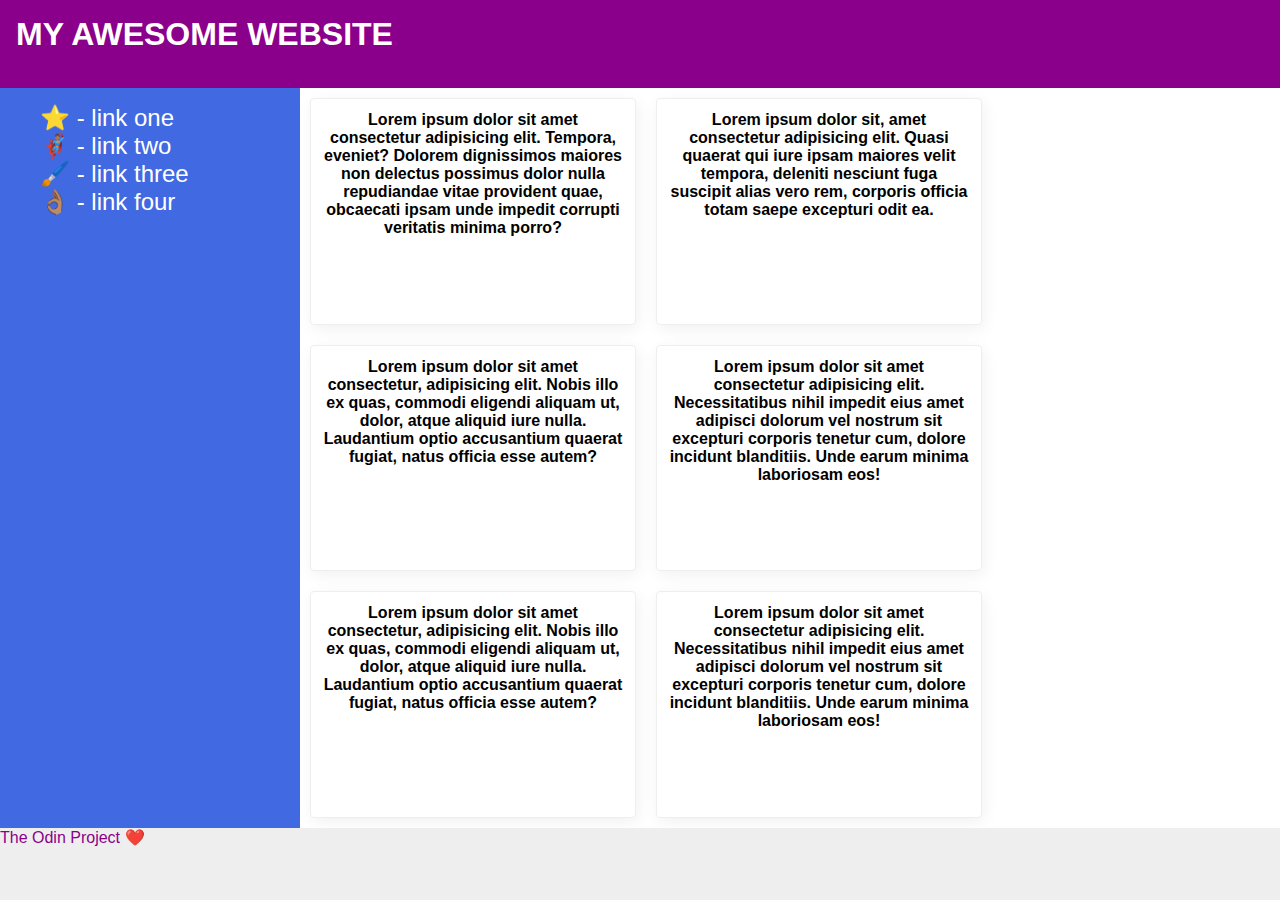
==== flex/07-flex-layout-2/index.html @ 6d554361 "Partial Solve, Checkpoint Save. Commiting for the excersise of uploading changes." ====
<!DOCTYPE html>
<html lang="en">
  <head>
    <meta charset="UTF-8">
    <meta http-equiv="X-UA-Compatible" content="IE=edge">
    <meta name="viewport" content="width=device-width, initial-scale=1.0">
    <title>The Holy Grail</title>
    <link rel="stylesheet" href="style.css">
  </head>
  <body>
    <div class="header">
        MY AWESOME WEBSITE
    </div>
    <div class="main">
      <div class="sidebar">
        <ul>
          <li><a href="#">⭐ - link one</a></li>
          <li><a href="#">🦸🏽‍♂️ - link two</a></li>
          <li><a href="#">🖌️ - link three</a></li>
          <li><a href="#">👌🏽 - link four</a></li>
        </ul>
      </div>
      <div class="content">
        <div class="card">Lorem ipsum dolor sit amet consectetur adipisicing elit. Tempora, eveniet? Dolorem dignissimos maiores non delectus possimus dolor nulla repudiandae vitae provident quae, obcaecati ipsam unde impedit corrupti veritatis minima porro?</div>
        <div class="card">Lorem ipsum dolor sit, amet consectetur adipisicing elit. Quasi quaerat qui iure ipsam maiores velit tempora, deleniti nesciunt fuga suscipit alias vero rem, corporis officia totam saepe excepturi odit ea.</div>
        <div class="card">Lorem ipsum dolor sit amet consectetur, adipisicing elit. Nobis illo ex quas, commodi eligendi aliquam ut, dolor, atque aliquid iure nulla. Laudantium optio accusantium quaerat fugiat, natus officia esse autem?</div>
        <div class="card">Lorem ipsum dolor sit amet consectetur adipisicing elit. Necessitatibus nihil impedit eius amet adipisci dolorum vel nostrum sit excepturi corporis tenetur cum, dolore incidunt blanditiis. Unde earum minima laboriosam eos!</div>
        <div class="card">Lorem ipsum dolor sit amet consectetur, adipisicing elit. Nobis illo ex quas, commodi eligendi aliquam ut, dolor, atque aliquid iure nulla. Laudantium optio accusantium quaerat fugiat, natus officia esse autem?</div>
        <div class="card">Lorem ipsum dolor sit amet consectetur adipisicing elit. Necessitatibus nihil impedit eius amet adipisci dolorum vel nostrum sit excepturi corporis tenetur cum, dolore incidunt blanditiis. Unde earum minima laboriosam eos!</div>
      </div>
    </div>
    <div class="footer">
      The Odin Project ❤️
    </div>
  </body>
</html>
---- flex/07-flex-layout-2/style.css ----
body {
  font-family: -apple-system, BlinkMacSystemFont, 'Segoe UI', Roboto, Oxygen, Ubuntu, Cantarell, 'Open Sans', 'Helvetica Neue', sans-serif;
  margin: 0;
  min-height: 100vh;
  display: flex;
  flex-direction: column;
}

.main {
  display: flex;
  flex: 1;
}

.content {
  display: flex;  
  font-weight: bold;
  text-align: center; 
  flex-wrap: wrap;
  flex-direction: row;
  justify-content: flex-start;
  flex-flow: row wrap;
}

.sidebar {
  width: 300px;
  background: royalblue;
  box-sizing: border-box;
  flex-shrink: 0;
}

.header {
  height: 72px;
  background: darkmagenta;
  color: white;
  display: flex;
  font-weight: 900;
  font-size: 32px;
  justify-content: space-between;
  padding-left: 16px;
  padding-top: 16px;
}

.footer {
  height: 72px;
  background: #eee;
  color: darkmagenta;
  
}


.card {
  border: 1px solid #eee;
  box-shadow: 2px 4px 16px rgba(0,0,0,.06);
  border-radius: 4px;
  display: flex;
  flex-direction: column;
  margin: 10px;
  max-width: 300px;
  padding: 12px;
}

ul {
  list-style-type: none;/* this removes the dots on the list items*/
}

a {
  text-decoration: none;/* this removes the line under the links */
  color: white;
  font-weight: normal;
  font-size: 24px;
}
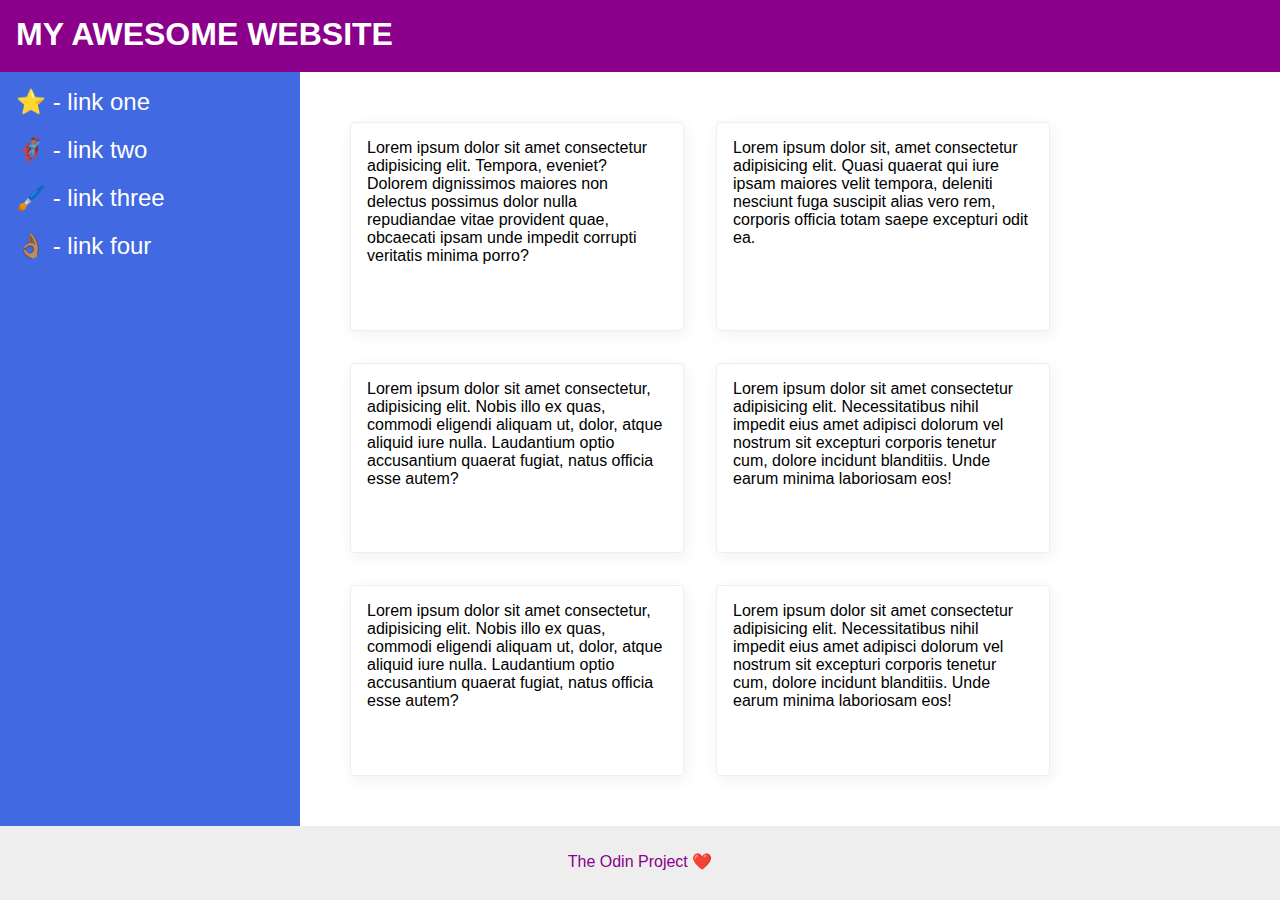
==== commit 3a3b7323: "Solved Minor differences in padding and gaps vs expected." ====
--- a/flex/07-flex-layout-2/index.html
+++ b/flex/07-flex-layout-2/index.html
@@ -33,4 +33,5 @@
       The Odin Project ❤️
     </div>
   </body>
+  
 </html>--- a/flex/07-flex-layout-2/style.css
+++ b/flex/07-flex-layout-2/style.css
@@ -13,12 +13,18 @@
 
 .content {
   display: flex;  
-  font-weight: bold;
+  font-weight: normal;
   text-align: center; 
   flex-wrap: wrap;
   flex-direction: row;
   justify-content: flex-start;
   flex-flow: row wrap;
+  gap: 12px;
+  margin-top: 40px;
+  margin-left: 40px;
+  margin-bottom: 40px;
+  margin-right: 40px;
+  text-align: left;
 }
 
 .sidebar {
@@ -26,10 +32,11 @@
   background: royalblue;
   box-sizing: border-box;
   flex-shrink: 0;
+  padding: 16px;
 }
 
 .header {
-  height: 72px;
+  height: 40px;
   background: darkmagenta;
   color: white;
   display: flex;
@@ -38,13 +45,15 @@
   justify-content: space-between;
   padding-left: 16px;
   padding-top: 16px;
+  padding-bottom: 16px;
 }
 
 .footer {
-  height: 72px;
+  height: 48px;
   background: #eee;
   color: darkmagenta;
-  
+  text-align: center;
+  padding-top: 26px;
 }
 
 
@@ -56,11 +65,17 @@
   flex-direction: column;
   margin: 10px;
   max-width: 300px;
-  padding: 12px;
+  padding: 16px;
 }
 
 ul {
   list-style-type: none;/* this removes the dots on the list items*/
+  display: flex;
+  flex-direction: column;
+  gap: 20px;
+  justify-content: space-between;
+  margin: 0;
+  padding: 0;
 }
 
 a {
